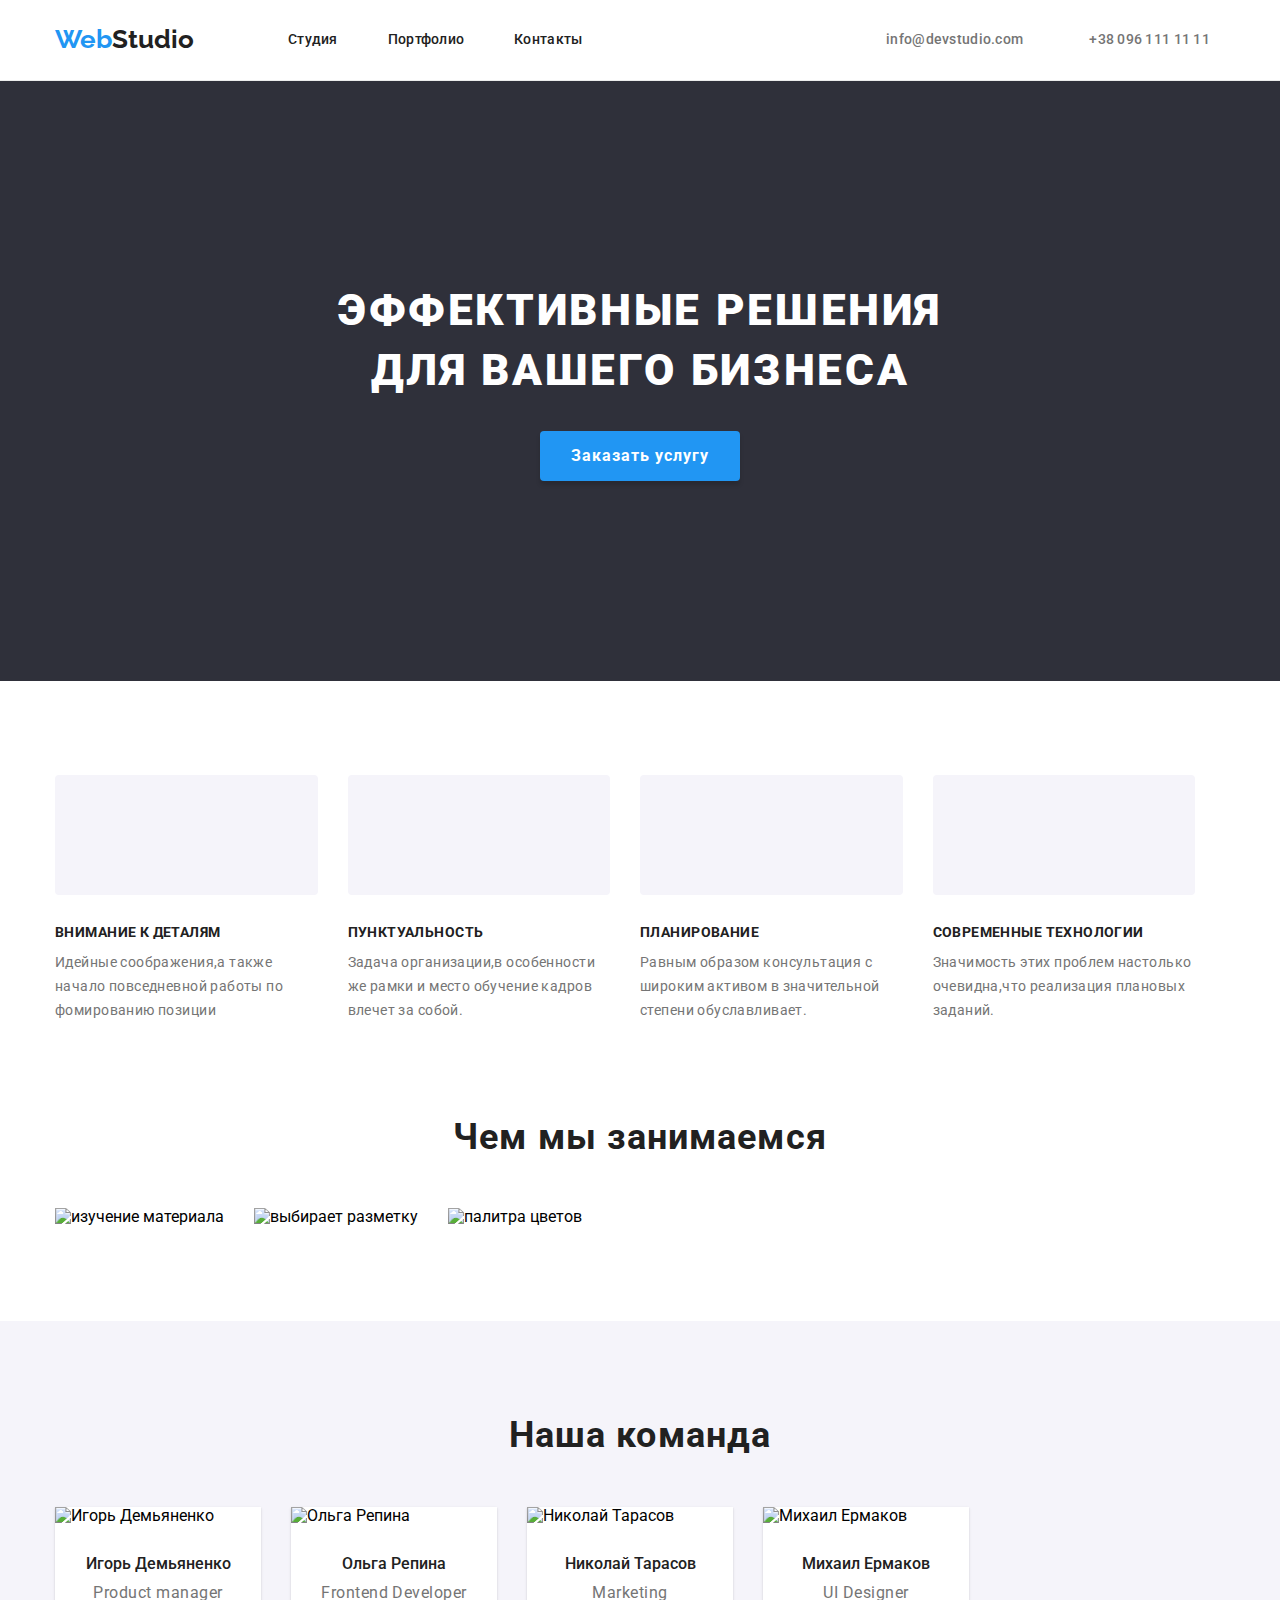
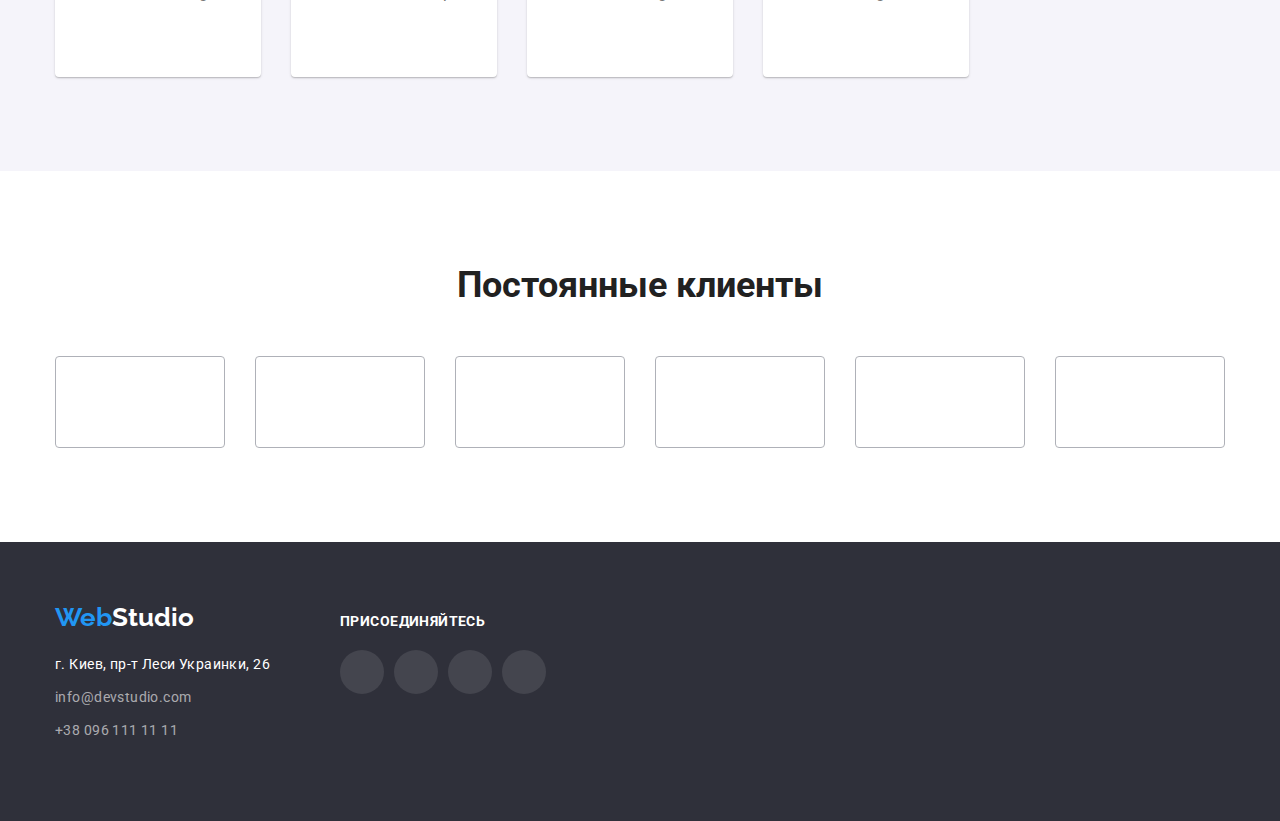
==== index.html @ 35769d96 "22.06" ====
<!DOCTYPE html>
<html lang="ru">

<head>
    <meta charset="UTF-8">
    <meta http-equiv="X-UA-Compatible" content="IE=edge">
    <meta name="viewport" content="width=device-width, initial-scale=1.0">
    <title>WebStudio</title>
    <link rel="stylesheet"
        href="https://cdnjs.cloudflare.com/ajax/libs/modern-normalize/1.0.0/modern-normalize.min.css" />
    <link rel="stylesheet" href="./css/styles.css">
    <link rel="preconnect" href="https://fonts.googleapis.com">
    <link rel="preconnect" href="https://fonts.gstatic.com" crossorigin>
    <link
        href="https://fonts.googleapis.com/css2?family=Raleway:wght@700&family=Roboto:wght@400;500;700;900&display=swap"
        rel="stylesheet">
</head>

<body>
    <header class="header">
        <div class="container">
            <nav class="header-nav">
                <a class="logo link" lang="en" href="">Web<span class="header-logo">Studio</span></a>
                <ul class="header-list">
                    <li class="header-item list"><a class="header-link link">Студия</a>
                    </li>
                    <li class="header-item list"><a class="header-link link" href="./portfolio.html">Портфолио</a>
                    </li>
                    <li class="header-item list"><a class="header-link link" href="">Контакты</a>
                    </li>
                </ul>
            </nav>
            <div class="container header-connect">
                <ul class="header-connect">
                    <li class="header-item-connect list">
                        <a href="mailto:info@devstudio.com" class="header-mail link"><svg class="header-icon" width="16"
                                height="13">
                                <use href="./images/icons.svg#icon-mail"></use>
                            </svg> info@devstudio.com</a>
                    </li>
                    <li class="header-item-connect list">
                        <a href="tel:+380961111111" class="header-tel link"><svg class="header-icon" width="16"
                                height="13">
                                <use href="images/icons.svg#icon-mobila"></use>
                            </svg>+38 096 111 11 11</a>
                    </li>
                </ul>
            </div>
    </header>
    <section class="basic section">
        <div class="container">
            <h1 class="basic-title">ЭФФЕКТИВНЫЕ РЕШЕНИЯ ДЛЯ ВАШЕГО БИЗНЕСА</h1>
            <button type="button" class="basic-btn">Заказать услугу</button>
        </div>
    </section>
    <section class="benefits section">
        <div class="container">
            <ul class="benefits-list">
                <li class="benefits-item list">
                    <div class="box">
                        <svg class="benefits-icon" width="70px" height="70px">
                            <use href="images/icons.svg#icon-tvplate"> </use>
                        </svg>
                    </div>
                    <h3 class="benefits-title">ВНИМАНИЕ К ДЕТАЛЯМ</h3>
                    <p class="benefits-text">Идейные соображения,а также начало повседневной работы по фомированию
                        позиции</p>
                </li>
                <li class="benefits-item list">
                    <div class="box">
                        <svg class="benefits-icon" width="70px" height="70px">
                            <use href="images/icons.svg#icon-watch"> </use>
                        </svg>
                    </div>
                    <h3 class="benefits-title">ПУНКТУАЛЬНОСТЬ</h3>
                    <p class="benefits-text">Задача организации,в особенности же рамки и место обучение кадров влечет за
                        собой.</p>
                </li>
                <li class="benefits-item list">
                    <div class="box">
                        <svg class="benefits-icon" width="70px" height="70px">
                            <use href="images/icons.svg#icon-notebook"> </use>
                        </svg>
                    </div>
                    <h3 class="benefits-title">ПЛАНИРОВАНИЕ</h3>
                    <p class="benefits-text">Равным образом консультация с широким активом в значительной степени
                        обуславливает.</p>
                </li>
                <li class="benefits-item list">
                    <div class="box">
                        <svg class="benefits-icon" width="70px" height="70px">
                            <use href="images/icons.svg#icon-astronavt"> </use>
                        </svg>
                    </div>
                    <h3 class="benefits-title">СОВРЕМЕННЫЕ ТЕХНОЛОГИИ</h3>
                    <p class="benefits-text">Значимость этих проблем настолько очевидна,что реализация плановых заданий.
                    </p>
                </li>
            </ul>
        </div>
    </section>
    <section class="about section">
        <div class="container">
            <h2 class="about-title">Чем мы занимаемся</h2>
            <ul class="about-list">
                <li class="about-item list">
                    <img src="./images/img.jpg" alt="изучение материала" width="370" height="294" />
                </li>
                <li class="about-item list">
                    <img src="./images/img2.jpg" alt="выбирает разметку" width="370" height="294" />
                </li>
                <li class="about-item list">
                    <img src="./images/img3.jpg" alt="палитра цветов" width="370" height="294" />
                </li>
            </ul>
    </section>
    <section class="team section">
        <div class="container">
            <h2 class="team-title">Наша команда</h2>
            <ul class="team-list">
                <li class="team-item list">
                    <img src="./images/igor1.jpg" alt="Игорь Демьяненко" width="270" height="260" />
                    <div class="team-name-section">
                        <h3 class="team-name">Игорь Демьяненко</h3>
                        <p lang="en" class="team-text">Product manager</p>
                        <ul class="team-soc-list list">
                            <li class="team-soc-item">
                                <a href="" class="team-soc-link">
                                    <svg class="icon" width="20" height="20">
                                        <use href="images/icons.svg#icon-insta"></use>
                                    </svg>
                                </a>
                            </li>
                            <li class="team-soc-item">
                                <a href="" class="team-soc-link">
                                    <svg class="icon" width="20" height="20">
                                        <use href="images/icons.svg#icon-twitter"></use>
                                    </svg>
                                </a>
                            </li>
                            <li class="team-soc-item">
                                <a href="" class="team-soc-link">
                                    <svg class="icon" width="20" height="20">
                                        <use href="images/icons.svg#icon-facebook"></use>
                                    </svg>
                                </a>
                            </li>
                            <li class="team-soc-item">
                                <a href="" class="team-soc-link">
                                    <svg class="icon" width="20" height="20">
                                        <use href="images/icons.svg#icon-in"></use>
                                    </svg>
                                </a>
                            </li>

                        </ul>
                    </div>
                </li>
                <li class="team-item list">
                    <img src="./images/olga2.jpg" alt="Ольга Репина" width="270" height="260" />
                    <div class="team-name-section">
                        <h3 class="team-name">Ольга Репина</h3>
                        <p lang="en" class="team-text">Frontend Developer</p>
                        <ul class="team-soc-list list">
                            <li class="team-soc-item">
                                <a href="" class="team-soc-link">
                                    <svg class="icon" width="20" height="20">
                                        <use href="images/icons.svg#icon-insta"></use>
                                    </svg>
                                </a>
                            </li>
                            <li class="team-soc-item">
                                <a href="" class="team-soc-link">
                                    <svg class="icon" width="20" height="20">
                                        <use href="images/icons.svg#icon-twitter"></use>
                                    </svg>
                                </a>
                            </li>
                            <li class="team-soc-item">
                                <a href="" class="team-soc-link">
                                    <svg class="icon" width="20" height="20">
                                        <use href="images/icons.svg#icon-facebook"></use>
                                    </svg>
                                </a>
                            </li>
                            <li class="team-soc-item">
                                <a href="" class="team-soc-link">
                                    <svg class="icon" width="20" height="20">
                                        <use href="images/icons.svg#icon-in"></use>
                                    </svg>
                                </a>
                            </li>

                        </ul>
                    </div>
                </li>
                <li class="team-item list">
                    <img src="./images/nikolya3.jpg" alt="Николай Тарасов" width="270" height="260" />
                    <div class="team-name-section">
                        <h3 class="team-name">Николай Тарасов</h3>
                        <p lang="en" class="team-text">Marketing</p>
                        <ul class="team-soc-list list">
                            <li class="team-soc-item">
                                <a href="" class="team-soc-link">
                                    <svg class="icon" width="20" height="20">
                                        <use href="images/icons.svg#icon-insta"></use>
                                    </svg>
                                </a>
                            </li>
                            <li class="team-soc-item">
                                <a href="" class="team-soc-link">
                                    <svg class="icon" width="20" height="20">
                                        <use href="images/icons.svg#icon-twitter"></use>
                                    </svg>
                                </a>
                            </li>
                            <li class="team-soc-item">
                                <a href="" class="team-soc-link">
                                    <svg class="icon" width="20" height="20">
                                        <use href="images/icons.svg#icon-facebook"></use>
                                    </svg>
                                </a>
                            </li>
                            <li class="team-soc-item">
                                <a href="" class="team-soc-link">
                                    <svg class="icon" width="20" height="20">
                                        <use href="images/icons.svg#icon-in"></use>
                                    </svg>
                                </a>
                            </li>

                        </ul>
                    </div>
                </li>
                <li class="team-item list">
                    <img src="./images/mikhail4.jpg" alt="Михаил Ермаков" width="270" height="260" />
                    <div class="team-name-section">
                        <h3 class="team-name">Михаил Ермаков</h3>
                        <p lang="en" class="team-text">UI Designer</p>
                        <ul class="team-soc-list list">
                            <li class="team-soc-item">
                                <a href="" class="team-soc-link">
                                    <svg class="icon" width="20" height="20">
                                        <use href="images/icons.svg#icon-insta"></use>
                                    </svg>
                                </a>
                            </li>
                            <li class="team-soc-item">
                                <a href="" class="team-soc-link">
                                    <svg class="icon" width="20" height="20">
                                        <use href="images/icons.svg#icon-twitter"></use>
                                    </svg>
                                </a>
                            </li>
                            <li class="team-soc-item">
                                <a href="" class="team-soc-link">
                                    <svg class="icon" width="20" height="20">
                                        <use href="images/icons.svg#icon-facebook"></use>
                                    </svg>
                                </a>
                            </li>
                            <li class="team-soc-item">
                                <a href="" class="team-soc-link">
                                    <svg class="icon" width="20" height="20">
                                        <use href="images/icons.svg#icon-in"></use>
                                    </svg>
                                </a>
                            </li>

                        </ul>
                    </div>
                </li>
            </ul>
    </section>
    <section class="section">
        <div class="conteiner">
            <h2 class="clients-title">Постоянные клиенты</h2>
            <ul class="clients-list">
                <li class="clients-item list">
                    <a href="" class="clients-link link">
                        <svg class="clients-icon" width="106" height="60">
                            <use href="./images/icons.svg#icon-yacocompany"></use>
                        </svg>
                    </a>
                </li>
                <li class="clients-item list">
                    <a href="" class="clients-link link">
                        <svg class="clients-icon" width="106" height="60">
                            <use href="./images/icons.svg#icon-windowcompany"></use>
                        </svg>
                    </a>
                </li>
                <li class="clients-item list">
                    <a href="" class="clients-link link">
                        <svg class="clients-icon" width="106" height="60">
                            <use href="./images/icons.svg#icon-mashrumcompany"></use>
                        </svg>
                    </a>
                </li>
                <li class="clients-item list">
                    <a href="" class="clients-link link">
                        <svg class="clients-icon" width="106" height="60">
                            <use href="./images/icons.svg#icon-fosterbluecompany"></use>
                        </svg>
                    </a>
                </li>
                <li class="clients-item list">
                    <a href="" class="clients-link link">
                        <svg class="clients-icon" width="106" height="60">
                            <use href="./images/icons.svg#icon-brandlistyacompany"></use>
                        </svg>
                    </a>
                </li>
                <li class="clients-item list">
                    <a href="" class="clients-link link">
                        <svg class="clients-icon" width="106" height="60">
                            <use href="./images/icons.svg#icon-tagincompany"></use>
                        </svg>
                    </a>
                </li>
            </ul>
        </div>
    </section>
    </main>
    <footer class="footer">
        <div class="container footer-join">
            <div>
                <a href="" class="logo link">Web<span class="footer-logo">Studio</span></a>
                <address>
                    <ul class="footer-list">
                        <li class="footer-item list">
                            <a href="https://goo.gl/maps/ZzXpxowHpBQzY1ZR8" target="_blank"
                                rel="noopener nofollow noreferrer" class="footer-address link">г. Киев, пр-т Леси
                                Украинки,
                                26</a>
                        </li>
                        <li class="footer-item list">
                            <a href="mailto:info@devstudio.com" class="footer-mail link">info@devstudio.com</a>
                        </li>
                        <li class="footer-item list">
                            <a href="tel:+380961111111" class="footer-tel link">+38 096 111 11 11</a>
                        </li>
                    </ul>
                </address>
            </div>
            <div class="footer-box">
                <h2 class="footer-title">Присоединяйтесь</h2>
                <ul class="footer-soc">
                    <li class="footer-soc-list list">
                        <a href="" class="footer-soc-link link">
                            <svg class="footer-icon" width="20" height="20">
                                <use href="./images/icons.svg#icon-insta"></use>
                            </svg>
                        </a>
                    </li>
                    <li class="footer-soc-list list">
                        <a href="" class="footer-soc-link link">
                            <svg class="footer-icon" width="20" height="20">
                                <use href="./images/icons.svg#icon-twitter"></use>
                            </svg>
                        </a>
                    </li>
                    <li class="footer-soc-list list">
                        <a href="" class="footer-soc-link link">
                            <svg class="footer-icon" width="20" height="20">
                                <use href="./images/icons.svg#icon-facebook"></use>
                            </svg>
                        </a>
                    </li>
                    <li class="footer-soc-list list">
                        <a href="" class="footer-soc-link link">
                            <svg class="footer-icon" width="20" height="20">
                                <use href="./images/icons.svg#icon-in"></use>
                            </svg>
                        </a>
                    </li>
                </ul>
            </div>
        </div>

    </footer>
</body>

</html>
---- css/styles.css ----
:root {
  --brend-color: #2196f3;
  --main-title-color: #212121;
  --second-title-color: #757575;
}

body {
  font-family: "Roboto", "Raleway", sans-serif;
  background: #ffffff;
  position: relative;
}

h1,
h2,
h3,
h4,
h5,
h6,
ul,
p {
  margin: 0;
  padding: 0;
}

.section {
  padding: 94px 0 94px 0;
}

.container {
  width: 1200px;
  margin: 0 auto;
  padding-right: 15px;
  padding-left: 15px;
}

.logo {
  font-family: "Raleway", sans-serif;
  font-weight: 700;
  font-size: 26px;
  line-height: 1.19;
  color: var(--brend-color);
}

.list {
  list-style: none;
}

.link {
  text-decoration: none;
}

.header {
  padding-top: 24px;
  padding-bottom: 25px;

  border-bottom: 1px solid #ececec;
}

.header .container {
  display: flex;
  align-items: center;
}

.header-nav {
  display: flex;
  align-items: center;
}

.header-logo {
  font-family: "Raleway", sans-serif;
  color: var(--main-title-color);
  margin-right: 94px;
}

.header-list {
  display: flex;
  padding: 0;
  margin: 0;
}

.header-item:not(:last-child) {
  margin-right: 50px;
}

.header-link {
  font-weight: 500;
  font-size: 14px;
  line-height: 1.14;
  letter-spacing: 0.02em;
  color: var(--main-title-color);
}

.header-link:hover,
.header-link:focus {
  color: var(--brend-color);
}

.header-mail,
.header-tel {
  font-weight: 500;
  font-size: 14px;
  line-height: 1.14;
  letter-spacing: 0.02em;
  color: var(--second-title-color);
}

.header-connect {
  display: flex;
  margin-left: auto;
}

.header-item-connect {
  margin-left: 50px;
}

.header-mail:hover,
.header-mail:focus,
.header-tel:hover,
.header-tel:focus {
  color: var(--brend-color);
}

.basic {
  max-width: 1600px;
  margin: 0 auto;
  height: 600px;
  padding-top: 200px;
  padding-bottom: 200px;
  background: #2f303a;
  background-image: linear-gradient(
      rgba(47, 48, 58, 0.4),
      rgba(47, 48, 58, 0.4)
    ),
    url(../images/basic.jpeg);
  background-repeat: no-repeat;
  background-position: center;
  background-size: cover;
  text-align: center;
}

.basic-title {
  width: 696px;
  margin: 0 auto 30px;
  font-weight: 900;
  font-size: 44px;
  line-height: 1.36;

  text-align: center;
  letter-spacing: 0.06em;
  text-transform: uppercase;
  color: #ffffff;
}

.basic-btn {
  justify-content: center;
  min-width: 200px;
  font-family: inherit;
  font-weight: 700;
  font-size: 16px;
  line-height: 1.87;
  align-items: center;
  text-align: center;
  letter-spacing: 0.06em;
  color: #ffffff;
  cursor: pointer;
  border: none;

  background: #2196f3;
  box-shadow: 0px 4px 4px rgba(0, 0, 0, 0.15);
  border-radius: 4px;
  width: 200px;
  height: 50px;
}

.benefits {
  padding-top: 94px;
  padding-bottom: 0;
  text-align: left;
}

.benefits-list {
  display: flex;
  margin: 0;
  padding: 0;
}

.benefits-item {
  width: 270px;
  margin-right: 30px;
}

.benefits-item:last-child {
  padding-right: 0;
}

.benefits-title {
  font-size: 14px;
  line-height: 1.14;
  letter-spacing: 0.03em;
  text-transform: uppercase;
  color: var(--main-title-color);
  padding-bottom: 10px;
}

.box {
  display: flex;
  justify-content: center;
  align-items: center;
  margin-bottom: 30px;
  height: 120px;
  border-radius: 4px;
  background-color: #f5f4fa;
}

.benefits-text {
  font-size: 14px;
  line-height: 1.71;
  letter-spacing: 0.03em;
  color: var(--second-title-color);
}

.team {
  background: #f5f4fa;
  margin-left: 0;
  padding-bottom: 94px;
}

.about-list,
.team-list {
  display: flex;
}

.about-item {
  justify-content: center;
}
.about-item:not(:last-child) {
  margin-right: 30px;
}

.team-item:not(:last-child) {
  margin-right: 30px;
}

.about-title,
.team-title {
  font-size: 36px;
  line-height: 1.16;
  text-align: center;
  letter-spacing: 0.03em;
  color: var(--main-title-color);
  margin-bottom: 50px;
}
.team-item {
  background-color: #ffffff;
  border-radius: 0 0 4px 4px;
  box-shadow: 0px 1px 3px rgba(0, 0, 0, 0.12), 0px 1px 1px rgba(0, 0, 0, 0.14),
    0px 2px 1px rgba(0, 0, 0, 0.02);
  border-radius: 0px 0px 4px 4px;
}
.team-name {
  font-weight: 500;
  font-size: 16px;
  line-height: 1.18;
  text-align: center;
  color: var(--main-title-color);
  margin-bottom: 10px;
}

.team-name-section {
  padding-top: 30px;
  padding-bottom: 30px;
}

.team-text {
  font-size: 16px;
  line-height: 1.18;
  text-align: center;
  letter-spacing: 0.03em;
  color: var(--second-title-color);
}
.team-soc-list {
  display: flex;
  justify-content: center;
}
.team-soc-item {
  width: 44px;
  height: 44px;
  margin-right: 10px;
}
.team-soc-item:last-child {
  margin-right: 0;
}
.team-soc-link {
  width: 100%;
  height: 100%;
  fill: #afb1b8;
  background-color: #ffffff;
  border-radius: 50%;
  display: flex;
  align-items: center;
  justify-content: center;
}
.team-soc-link:hover .team-soc-link:focus {
  color: #fff;
  fill: currentColor;
  background-color: var(--brend-color);
}

.clients-title {
  margin-bottom: 50px;
  font-weight: 700;
  font-size: 36px;
  line-height: 1.16;
  text-align: center;
  color: var(--main-title-color);
}

.clients-list,
.clients-link {
  display: flex;
  align-items: center;
  justify-content: center;
}

.clients-link {
  width: 100%;
  height: 100%;
  max-width: 170px;
  color: #afb1b8;
}
.clients-link:hover,
.clients-link:focus {
  border: 1px solid var(--brend-color);
  border-radius: 4px;
  color: var(--brend-color);
}

.clients-icon {
  fill: currentColor;
}

.clients-item {
  justify-content: center;
  width: 170px;
  height: 92px;
  margin-right: 30px;
  border: 1px solid #afb1b8;
  border-radius: 4px;
  display: flex;
}

.clients-item:last-child {
  margin-right: 0;
}

.footer {
  background: #2f303a;
  padding-top: 60px;
  padding-bottom: 60px;
}
.footer-item {
  margin-bottom: 9px;
}

.footer-logo {
  display: inline-block;
  font-family: "Raleway", sans-serif;
  color: #ffffff;
  padding-bottom: 20px;
}

.footer-list {
  display: inline-block;
  padding-top: 0;
  margin-bottom: 9px;
  font-style: normal;
  letter-spacing: 0.03em;
}

.footer-address {
  font-size: 14px;
  line-height: 1.71;
  letter-spacing: 0.03em;
  color: #ffffff;
}

.footer-mail {
  font-size: 14px;
  line-height: 1.71;
  letter-spacing: 0.03em;
  color: rgba(255, 255, 255, 0.6);
}

.footer-tel {
  font-size: 14px;
  line-height: 1.71;
  letter-spacing: 0.03em;
  color: rgba(255, 255, 255, 0.6);
}

.footer-address:hover,
.footer-mail:hover,
.footer-tel:hover {
  color: var(--brend-color);
}

.footer-address:focus,
.footer-mail:focus,
.footer-tel:focus {
  color: var(--brend-color);
}
.footer-join {
  display: flex;
  align-items: baseline;
}
.footer-box {
  margin-left: 70px;
}
.footer-title {
  margin-bottom: 20px;
  font-size: 14px;
  line-height: 1.14;
  letter-spacing: 0.03em;
  text-transform: uppercase;
  color: #fff;
}

.footer-soc {
  display: flex;
  justify-content: center;
  margin-bottom: 10px;
}

.footer-soc-list {
  width: 44px;
  height: 44px;
  margin-right: 10px;
}

.footer-soc-list:last-child {
  margin-right: 0;
}

.footer-soc-link {
  width: 100%;
  height: 100%;
  border-radius: 50%;
  background: rgba(255, 255, 255, 0.1);
  display: flex;
  align-items: center;
  justify-content: center;
  color: #ffffff;
}

.footer-icon {
  fill: currentColor;
}

.footer-soc-link:hover,
.footer-soc-link:focus {
  background-color: var(--brend-color);
  color: #ffffff;
}

.btn-list {
  display: flex;
  margin-bottom: 50px;
  justify-content: center;
}

.btn-item {
  margin-right: 8px;
}

.btn-item:last-child {
  padding-right: 0;
}

.btn-class {
  border: none;
  padding: 6px 22px;
  display: block;
  font: inherit;
  font-weight: 500;
  font-size: 16px;
  line-height: 1.62;
  text-align: center;
  letter-spacing: 0.03em;
  color: var(--main-title-color);
  background: #f5f4fa;
  cursor: pointer;
  border-radius: 4px;
}

.btn-class:hover,
.btn-class:focus {
  color: #ffffff;
  background-color: var(--brend-color);
}

.project {
  padding-top: 94px;
  padding-bottom: 94px;
}

.projects-list {
  display: flex;
  flex-wrap: wrap;
  justify-content: center;
}

.projects-item:not(:nth-child(3n)) {
  margin-right: 30px;
}

.projects-item:nth-child(-n + 6) {
  margin-bottom: 30px;
}
.projects-item:hover .projects-item:focus {
  box-shadow: 0px 1px 1px rgba(0, 0, 0, 0.12), 0px 4px 4px rgba(0, 0, 0, 0.06),
    1px 4px 6px rgba(0, 0, 0, 0.16);
}

.project-image.no-gap {
  display: block;
}

.projects-title {
  font-size: 18px;
  line-height: 2;
  letter-spacing: 0.06em;
  color: var(--main-title-color);
  margin-bottom: 4px;
}

.projects-text {
  font-size: 16px;
  line-height: 1.88;
  letter-spacing: 0.03em;
  color: var(--second-title-color);
}

.other-text {
  padding: 20px 24px;
  box-sizing: border-box;

  width: 370px;

  background: #ffffff;
  border: 1px solid #eeeeee;
  border-top: #ffffff;
}
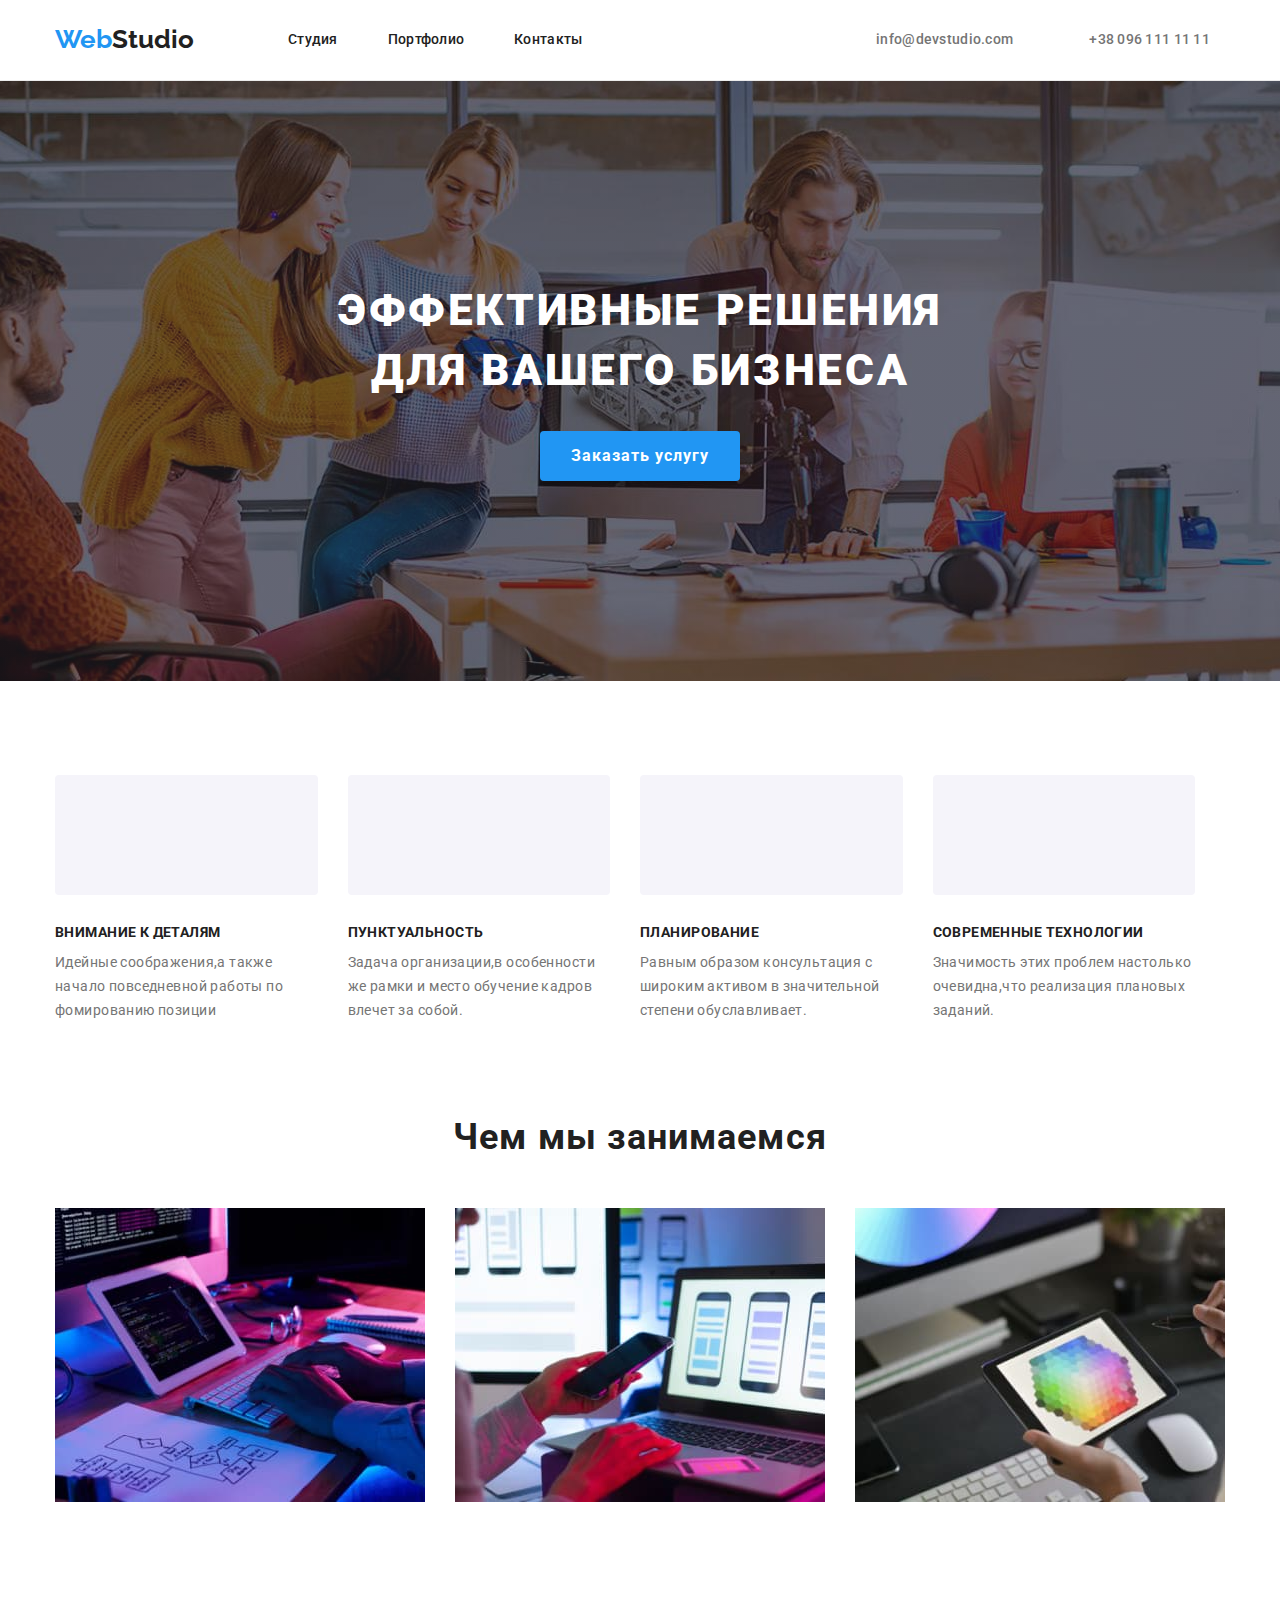
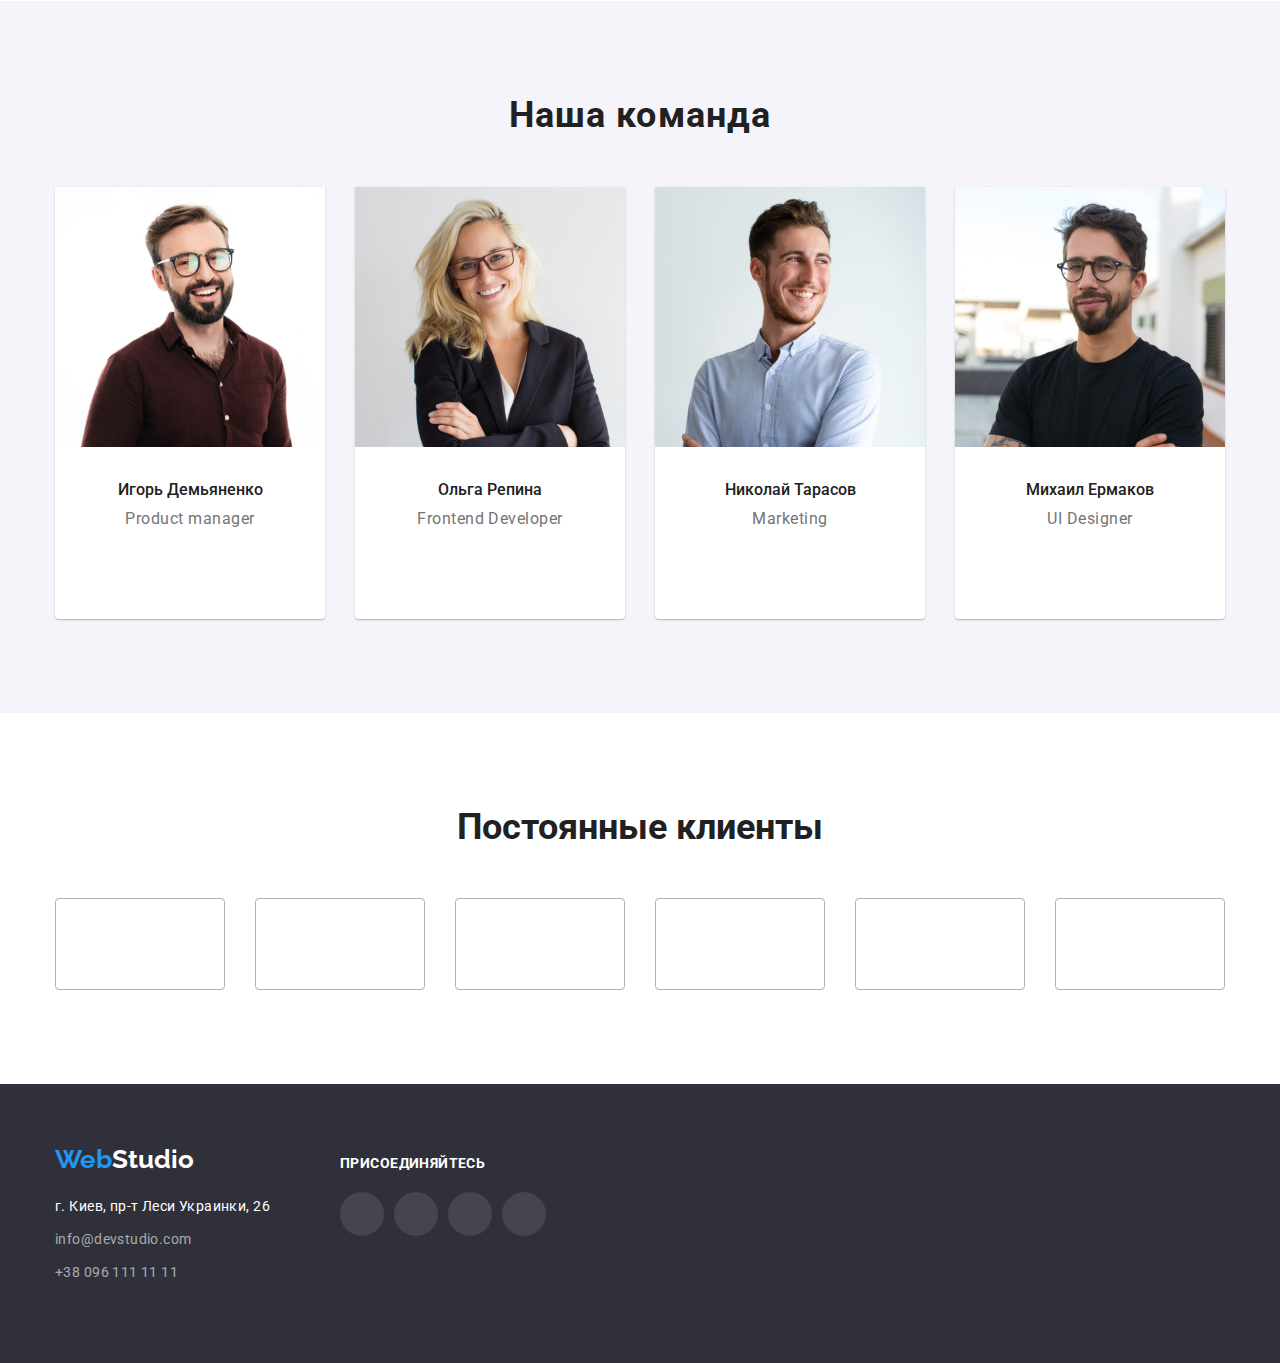
==== commit 3aec8366: "svg" ====
--- a/index.html
+++ b/index.html
@@ -165,7 +165,7 @@
                             <li class="team-soc-item">
                                 <a href="" class="team-soc-link">
                                     <svg class="icon" width="20" height="20">
-                                        <use href="images/icons.svg#icon-insta"></use>
+                                        <use href="images/icons.svg#icon-instagram"></use>
                                     </svg>
                                 </a>
                             </li>
--- a/css/styles.css
+++ b/css/styles.css
@@ -102,6 +102,13 @@
   line-height: 1.14;
   letter-spacing: 0.02em;
   color: var(--second-title-color);
+}
+.header-icon {
+  padding-top: -1px;
+  margin-right: 10px;
+  width: 16px;
+  height: 13px;
+  fill: currentColor;
 }
 
 .header-connect {
@@ -277,6 +284,7 @@
   text-align: center;
   letter-spacing: 0.03em;
   color: var(--second-title-color);
+  margin-bottom: 16px;
 }
 .team-soc-list {
   display: flex;
@@ -502,7 +510,6 @@
   padding-top: 94px;
   padding-bottom: 94px;
 }
-
 .projects-list {
   display: flex;
   flex-wrap: wrap;
@@ -516,7 +523,9 @@
 .projects-item:nth-child(-n + 6) {
   margin-bottom: 30px;
 }
-.projects-item:hover .projects-item:focus {
+
+.projects-item:hover,
+.projects-item:focus {
   box-shadow: 0px 1px 1px rgba(0, 0, 0, 0.12), 0px 4px 4px rgba(0, 0, 0, 0.06),
     1px 4px 6px rgba(0, 0, 0, 0.16);
 }
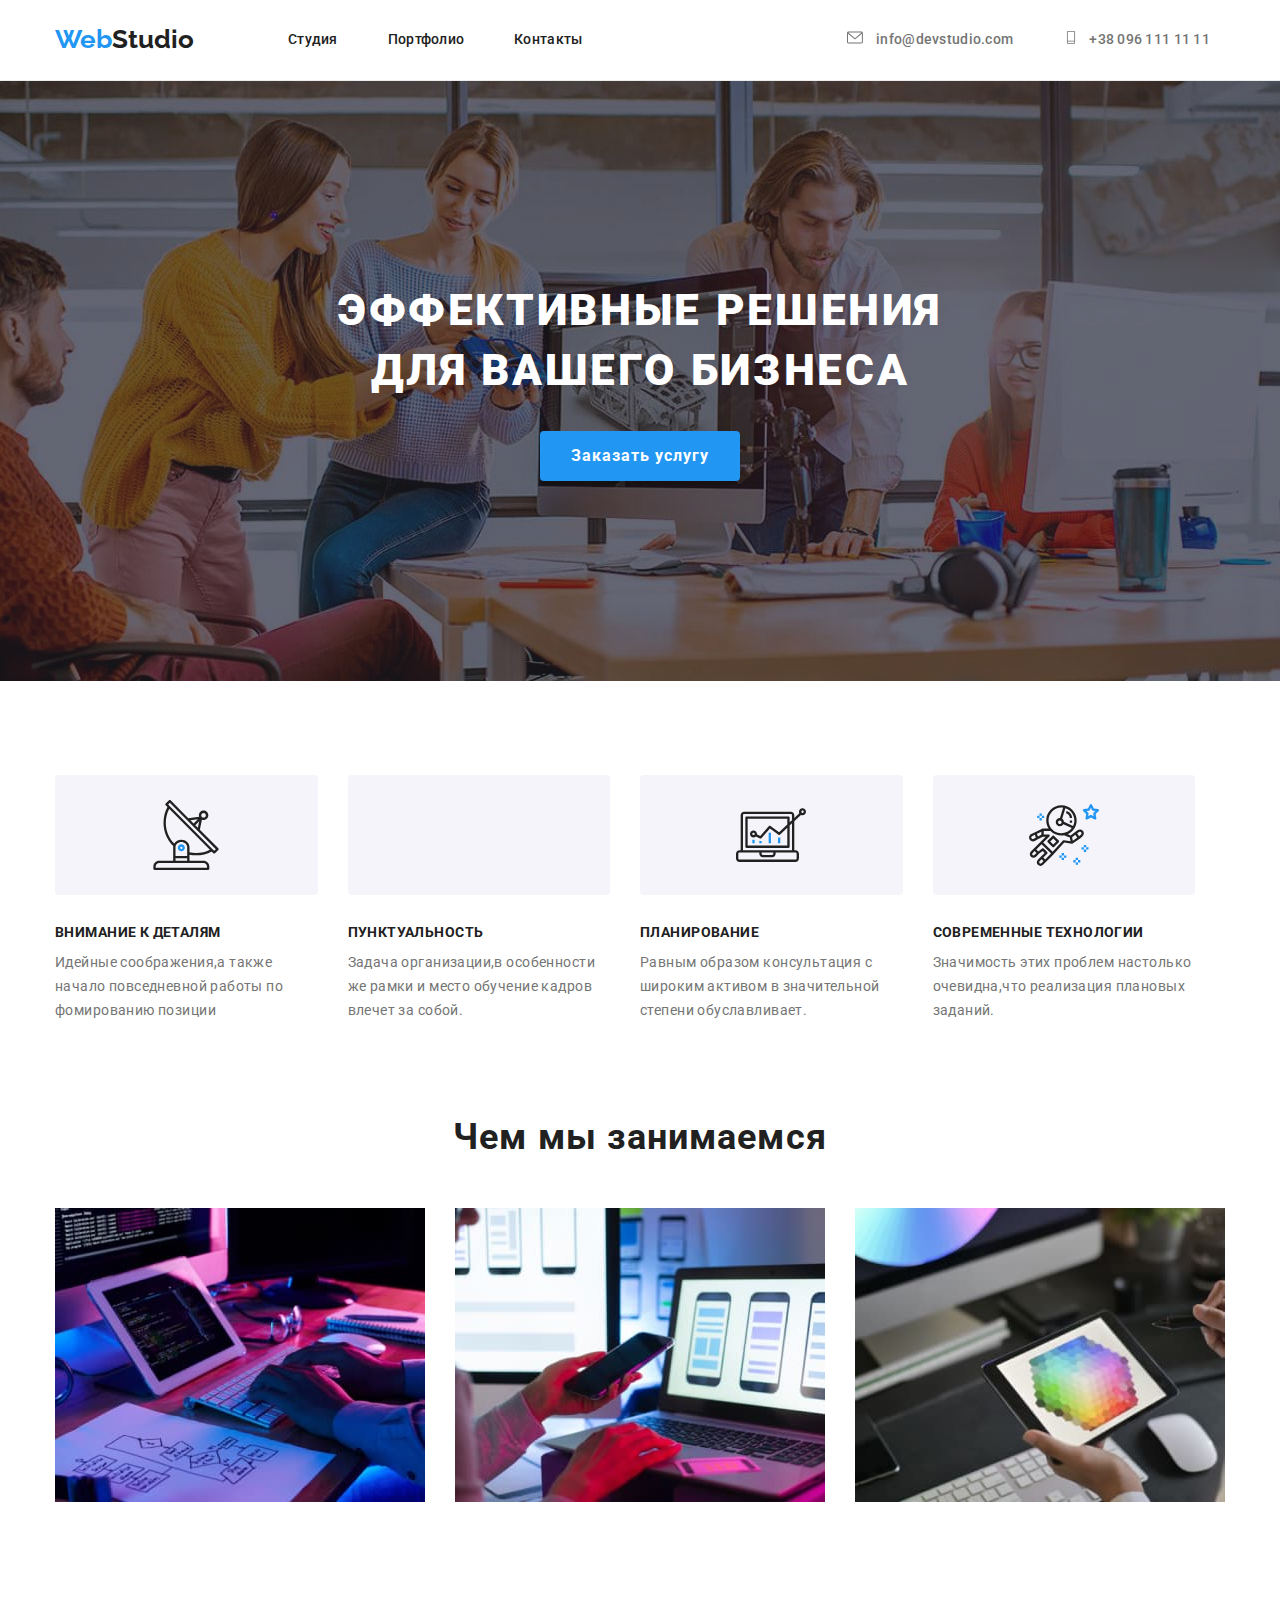
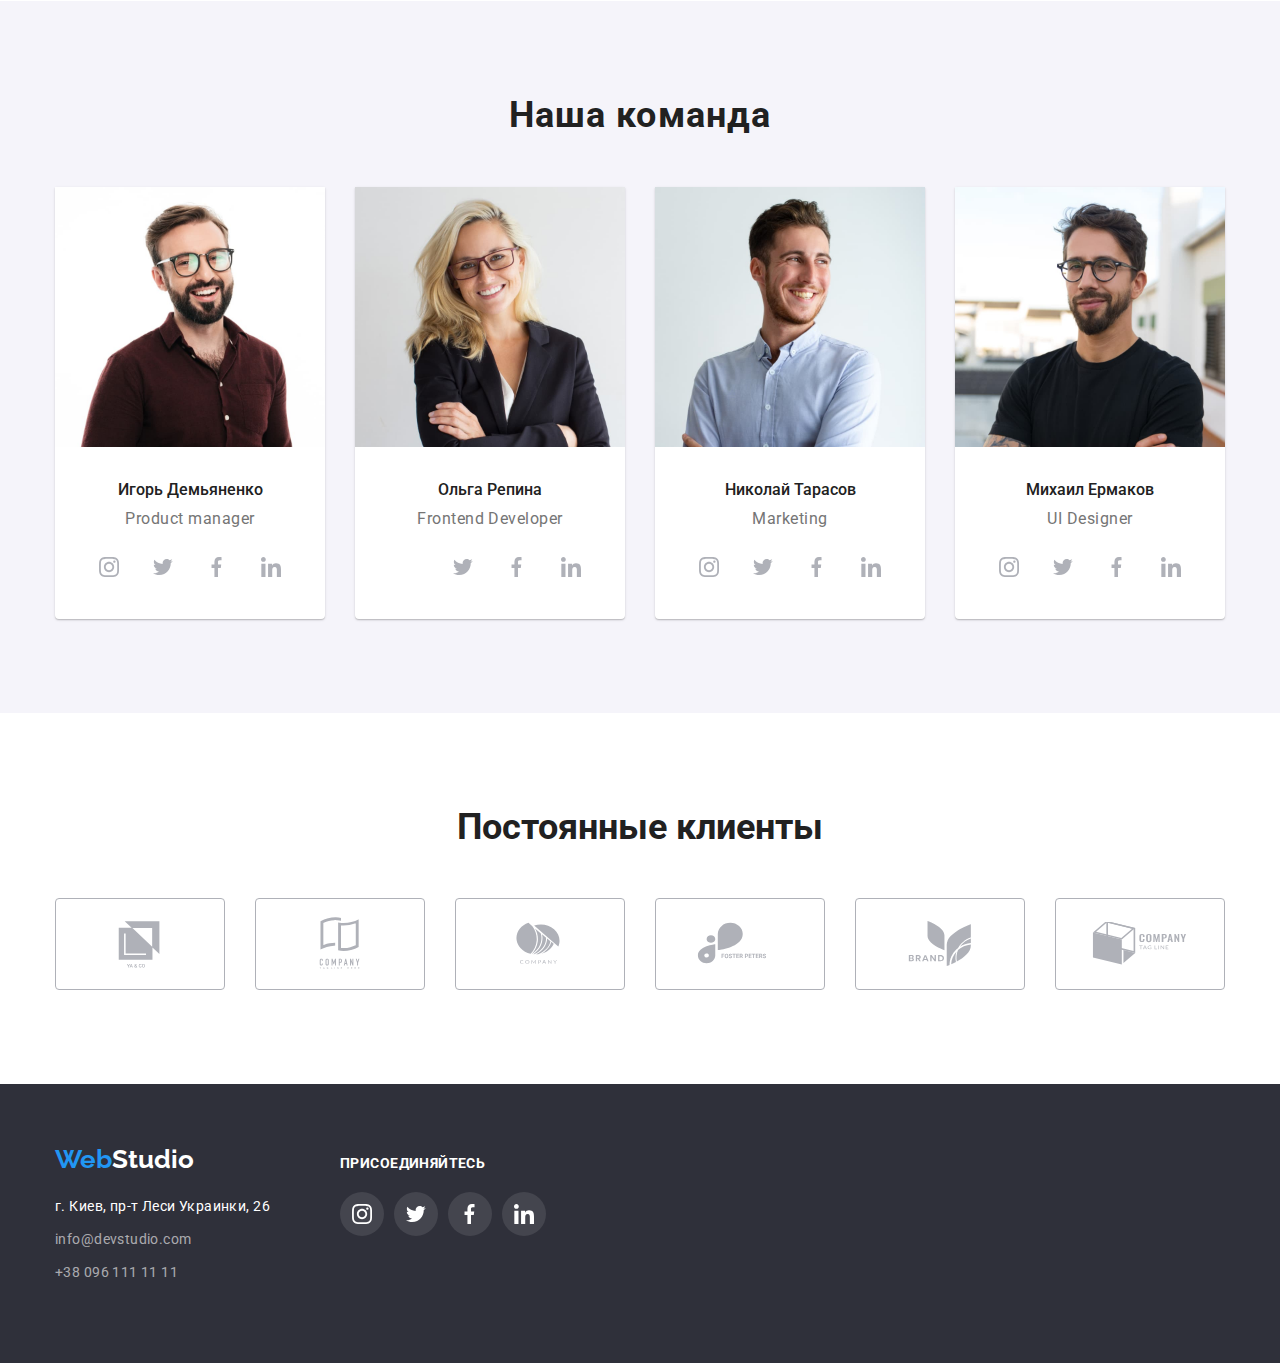
==== commit 2c61b0d7: "neponyatno" ====
--- a/index.html
+++ b/index.html
@@ -20,7 +20,7 @@
     <header class="header">
         <div class="container">
             <nav class="header-nav">
-                <a class="logo link" lang="en" href="">Web<span class="header-logo">Studio</span></a>
+                <a href="" class="logo link">Web<span class="header-logo">Studio</span></a>
                 <ul class="header-list">
                     <li class="header-item list"><a class="header-link link">Студия</a>
                     </li>
@@ -59,7 +59,7 @@
                 <li class="benefits-item list">
                     <div class="box">
                         <svg class="benefits-icon" width="70px" height="70px">
-                            <use href="images/icons.svg#icon-tvplate"> </use>
+                            <use href="images/icons.svg#icon-antenna-1-2"> </use>
                         </svg>
                     </div>
                     <h3 class="benefits-title">ВНИМАНИЕ К ДЕТАЛЯМ</h3>
@@ -69,7 +69,7 @@
                 <li class="benefits-item list">
                     <div class="box">
                         <svg class="benefits-icon" width="70px" height="70px">
-                            <use href="images/icons.svg#icon-watch"> </use>
+                            <use href="images/icon-clock-1-2"> </use>
                         </svg>
                     </div>
                     <h3 class="benefits-title">ПУНКТУАЛЬНОСТЬ</h3>
@@ -79,7 +79,7 @@
                 <li class="benefits-item list">
                     <div class="box">
                         <svg class="benefits-icon" width="70px" height="70px">
-                            <use href="images/icons.svg#icon-notebook"> </use>
+                            <use href="images/icons.svg#icon-diagram-1-2"> </use>
                         </svg>
                     </div>
                     <h3 class="benefits-title">ПЛАНИРОВАНИЕ</h3>
@@ -89,7 +89,7 @@
                 <li class="benefits-item list">
                     <div class="box">
                         <svg class="benefits-icon" width="70px" height="70px">
-                            <use href="images/icons.svg#icon-astronavt"> </use>
+                            <use href="images/icons.svg#icon-astronaut-1-2"> </use>
                         </svg>
                     </div>
                     <h3 class="benefits-title">СОВРЕМЕННЫЕ ТЕХНОЛОГИИ</h3>
@@ -127,7 +127,7 @@
                             <li class="team-soc-item">
                                 <a href="" class="team-soc-link">
                                     <svg class="icon" width="20" height="20">
-                                        <use href="images/icons.svg#icon-insta"></use>
+                                        <use href="images/icons.svg#icon-intagram"></use>
                                     </svg>
                                 </a>
                             </li>
@@ -203,7 +203,7 @@
                             <li class="team-soc-item">
                                 <a href="" class="team-soc-link">
                                     <svg class="icon" width="20" height="20">
-                                        <use href="images/icons.svg#icon-insta"></use>
+                                        <use href="images/icons.svg#icon-intagram"></use>
                                     </svg>
                                 </a>
                             </li>
@@ -241,7 +241,7 @@
                             <li class="team-soc-item">
                                 <a href="" class="team-soc-link">
                                     <svg class="icon" width="20" height="20">
-                                        <use href="images/icons.svg#icon-insta"></use>
+                                        <use href="images/icons.svg#icon-intagram"></use>
                                     </svg>
                                 </a>
                             </li>
@@ -314,7 +314,7 @@
                 <li class="clients-item list">
                     <a href="" class="clients-link link">
                         <svg class="clients-icon" width="106" height="60">
-                            <use href="./images/icons.svg#icon-tagincompany"></use>
+                            <use href="./images/icons.svg#icon-taginfcompany"></use>
                         </svg>
                     </a>
                 </li>
@@ -349,7 +349,7 @@
                     <li class="footer-soc-list list">
                         <a href="" class="footer-soc-link link">
                             <svg class="footer-icon" width="20" height="20">
-                                <use href="./images/icons.svg#icon-insta"></use>
+                                <use href="./images/icons.svg#icon-intagram"></use>
                             </svg>
                         </a>
                     </li>
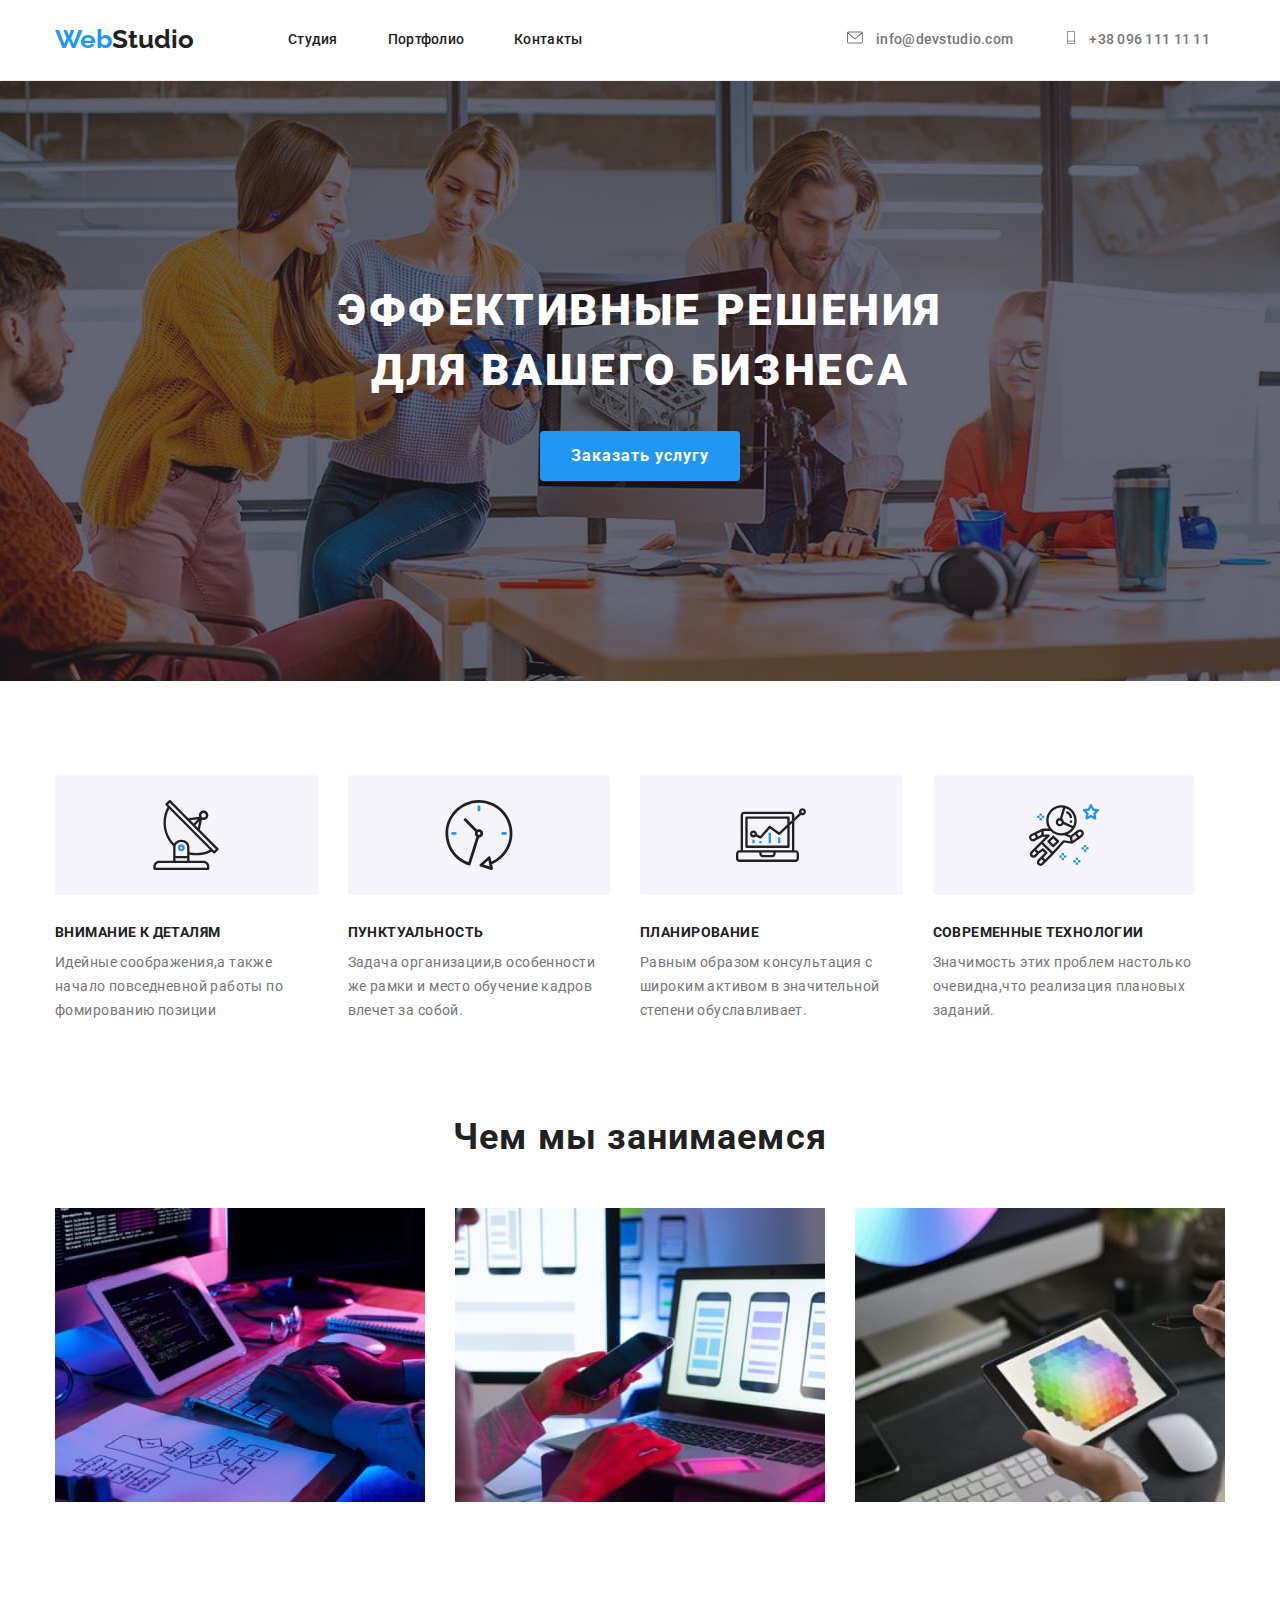
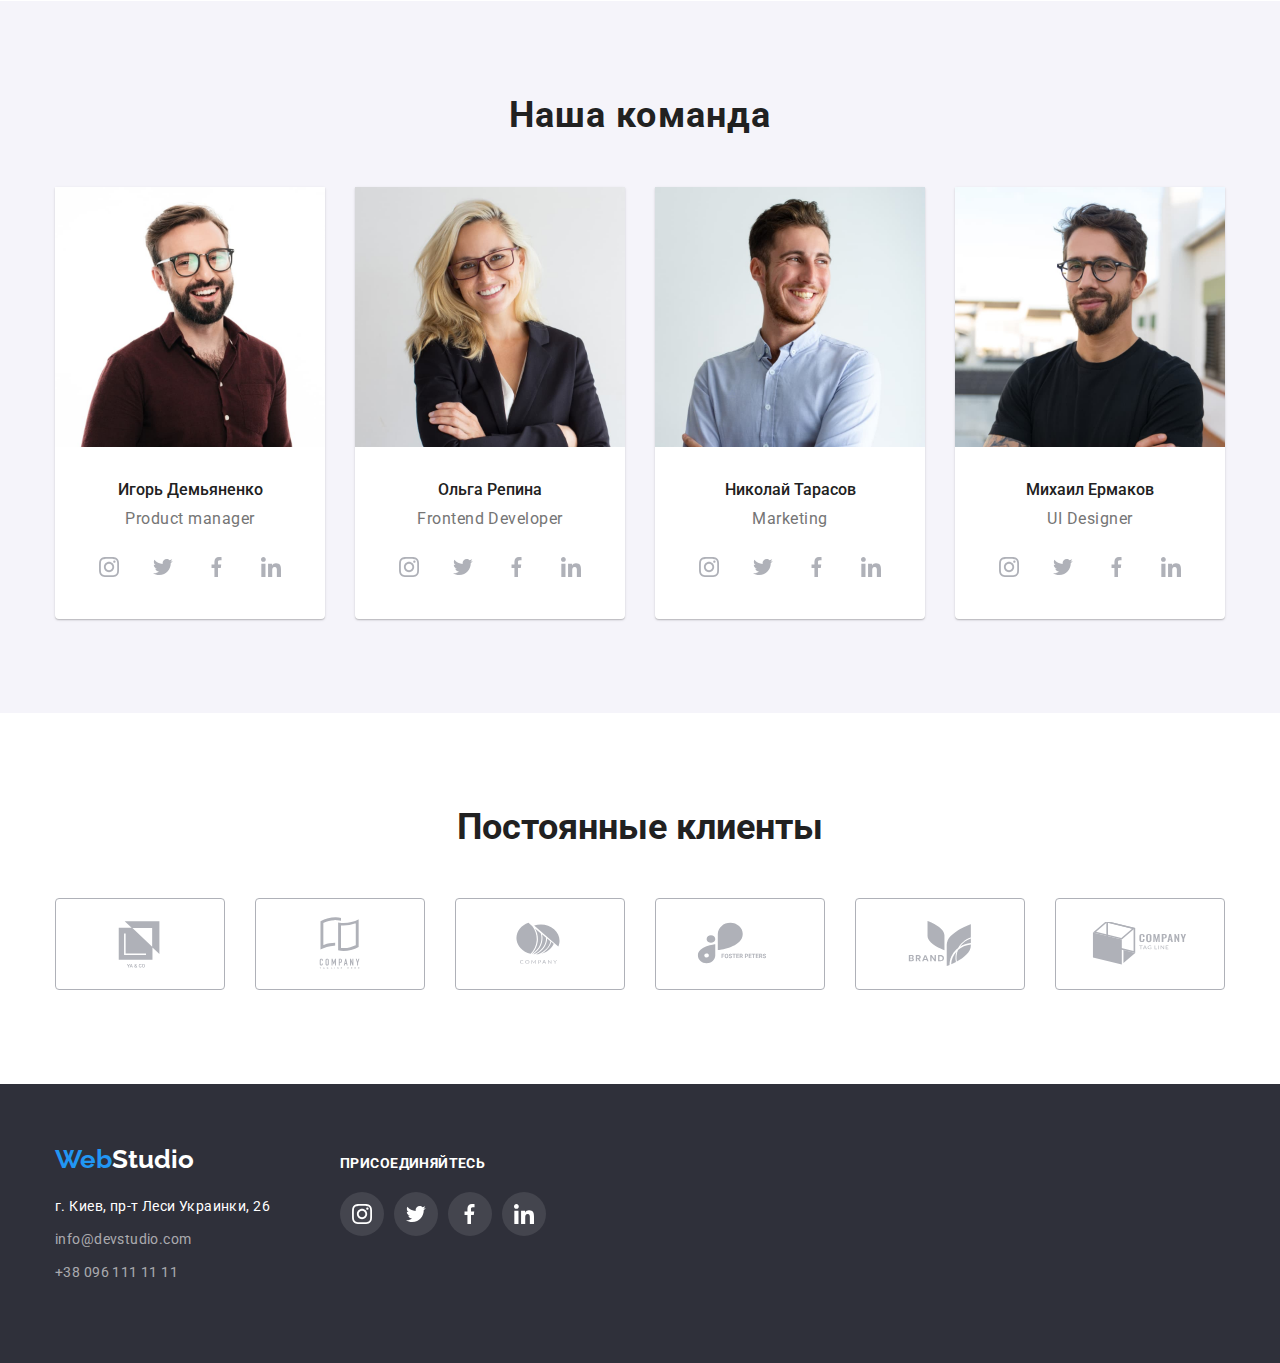
==== commit 972bd828: "index.html. 22:12" ====
--- a/index.html
+++ b/index.html
@@ -69,7 +69,7 @@
                 <li class="benefits-item list">
                     <div class="box">
                         <svg class="benefits-icon" width="70px" height="70px">
-                            <use href="images/icon-clock-1-2"> </use>
+                            <use href="images/icons.svg#icon-clock-1-2"> </use>
                         </svg>
                     </div>
                     <h3 class="benefits-title">ПУНКТУАЛЬНОСТЬ</h3>
@@ -165,7 +165,7 @@
                             <li class="team-soc-item">
                                 <a href="" class="team-soc-link">
                                     <svg class="icon" width="20" height="20">
-                                        <use href="images/icons.svg#icon-instagram"></use>
+                                        <use href="images/icons.svg#icon-intagram"></use>
                                     </svg>
                                 </a>
                             </li>
--- a/css/styles.css
+++ b/css/styles.css
@@ -504,12 +504,15 @@
 .btn-class:focus {
   color: #ffffff;
   background-color: var(--brend-color);
+  box-shadow: 0px 3px 1px rgba(0, 0, 0, 0.1), 0px 1px 2px rgba(0, 0, 0, 0.08),
+    0px 2px 2px rgba(0, 0, 0, 0.12);
 }
 
 .project {
   padding-top: 94px;
   padding-bottom: 94px;
 }
+
 .projects-list {
   display: flex;
   flex-wrap: wrap;
@@ -523,9 +526,7 @@
 .projects-item:nth-child(-n + 6) {
   margin-bottom: 30px;
 }
-
-.projects-item:hover,
-.projects-item:focus {
+.projects-item:hover .projects-item:focus {
   box-shadow: 0px 1px 1px rgba(0, 0, 0, 0.12), 0px 4px 4px rgba(0, 0, 0, 0.06),
     1px 4px 6px rgba(0, 0, 0, 0.16);
 }
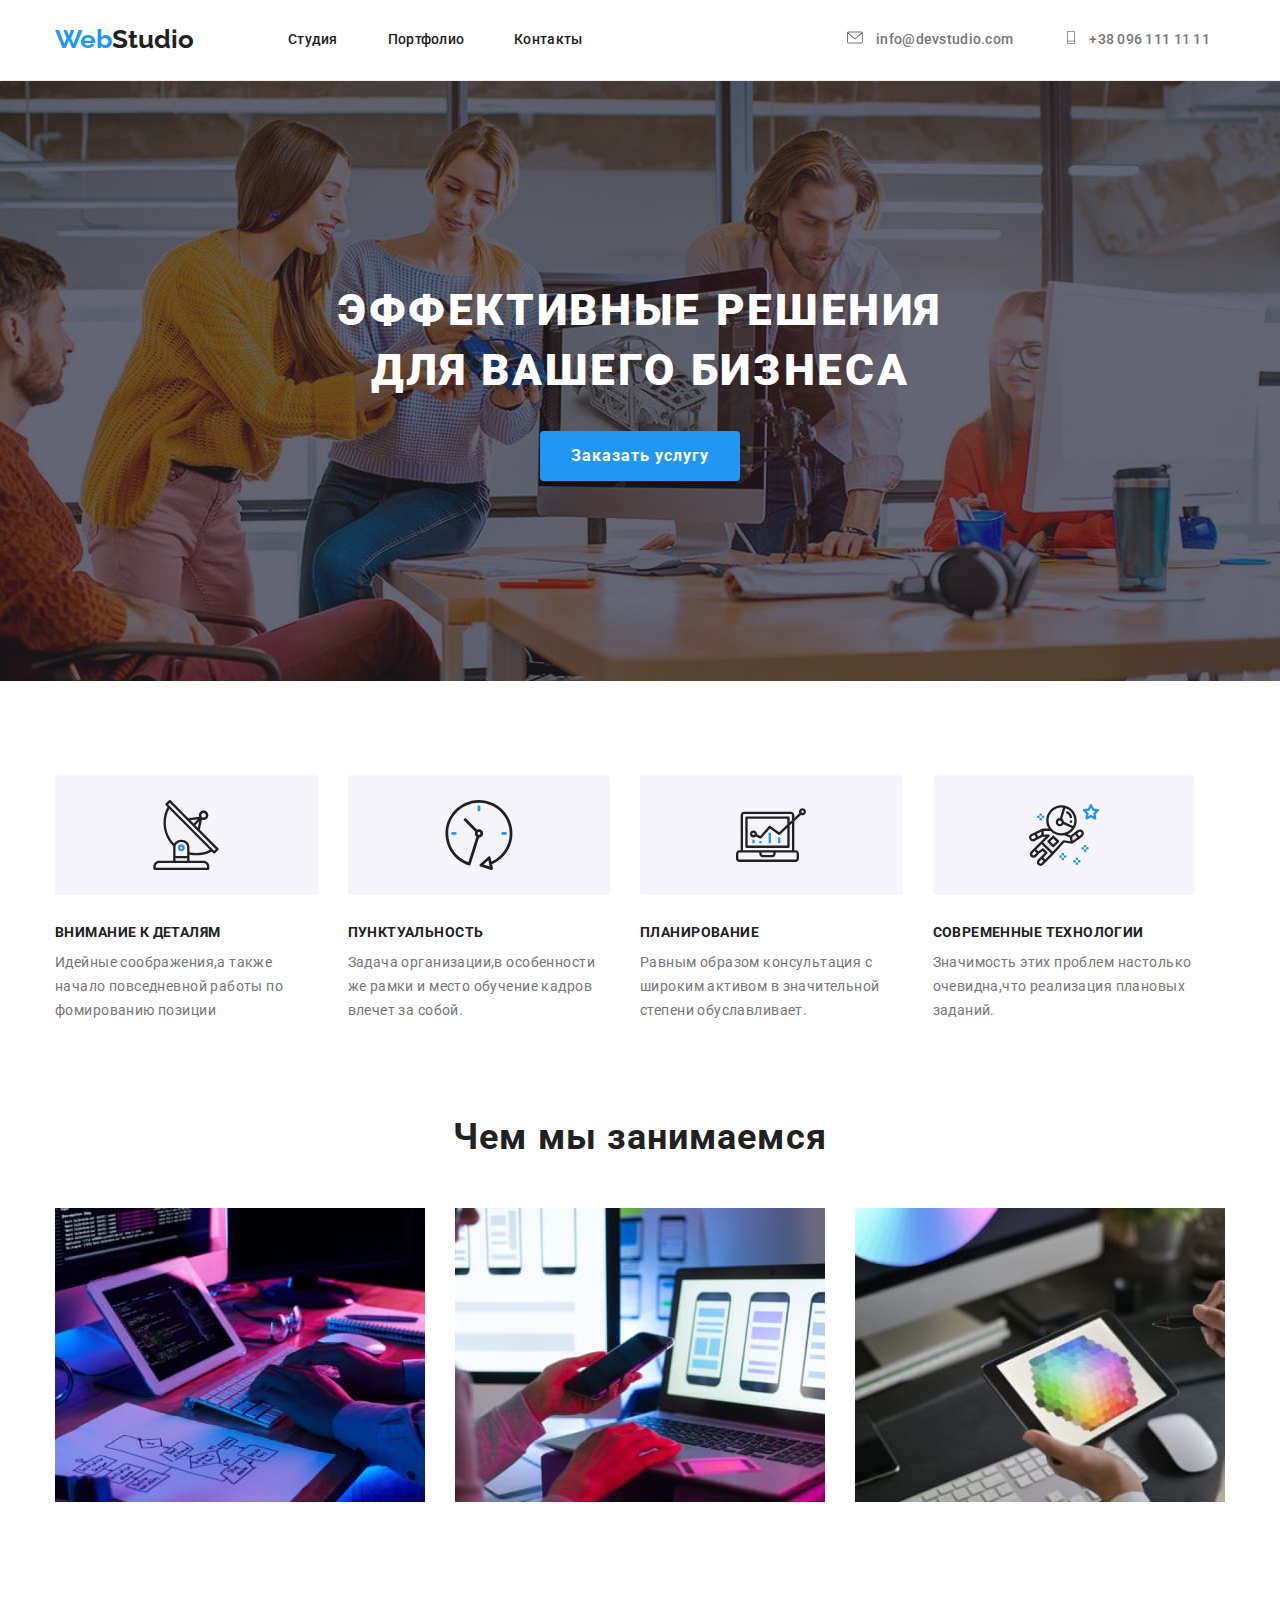
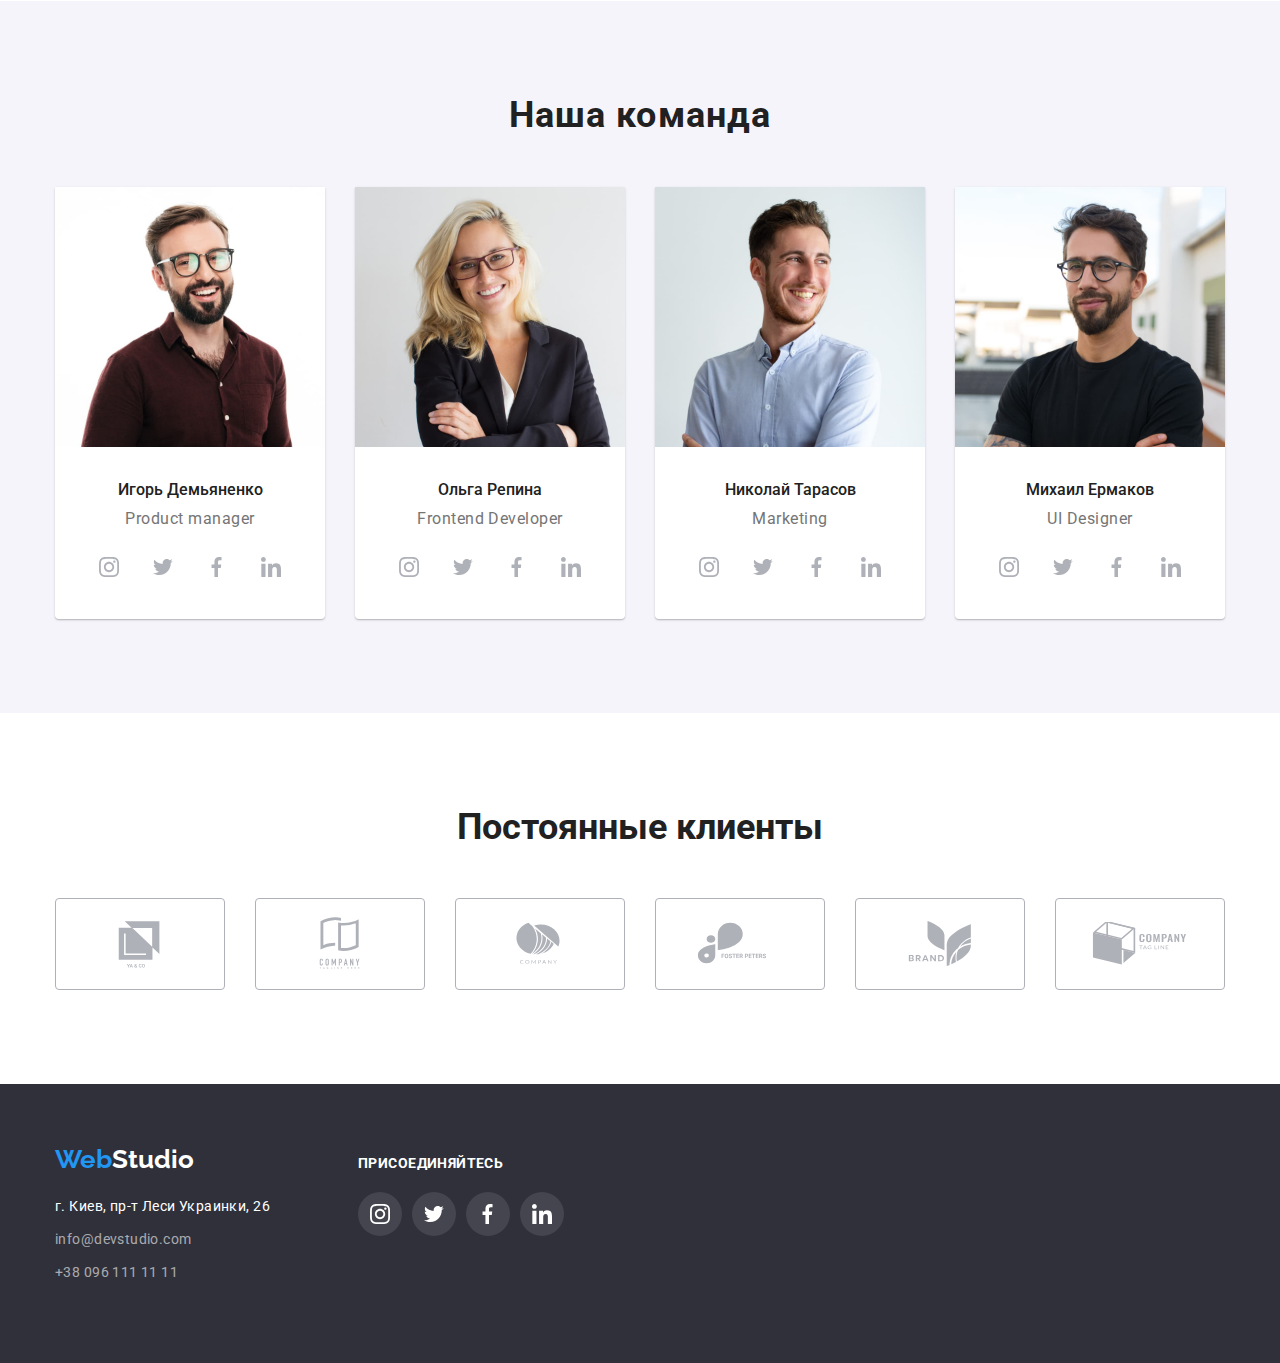
==== commit 63af88ac: "logo margin" ====
--- a/index.html
+++ b/index.html
@@ -22,11 +22,11 @@
             <nav class="header-nav">
                 <a href="" class="logo link">Web<span class="header-logo">Studio</span></a>
                 <ul class="header-list">
-                    <li class="header-item list"><a class="header-link link">Студия</a>
-                    </li>
-                    <li class="header-item list"><a class="header-link link" href="./portfolio.html">Портфолио</a>
-                    </li>
-                    <li class="header-item list"><a class="header-link link" href="">Контакты</a>
+                    <li class="header-item list"><a href="" class="header-link link">Студия</a>
+                    </li>
+                    <li class="header-item list"><a href="./portfolio.html" class="header-link link">Портфолио</a>
+                    </li>
+                    <li class="header-item list"><a href="" class="header-link link">Контакты</a>
                     </li>
                 </ul>
             </nav>
--- a/css/styles.css
+++ b/css/styles.css
@@ -39,6 +39,7 @@
   font-size: 26px;
   line-height: 1.19;
   color: var(--brend-color);
+  margin-right: 94px;
 }
 
 .list {
@@ -69,7 +70,6 @@
 .header-logo {
   font-family: "Raleway", sans-serif;
   color: var(--main-title-color);
-  margin-right: 94px;
 }
 
 .header-list {
@@ -526,7 +526,9 @@
 .projects-item:nth-child(-n + 6) {
   margin-bottom: 30px;
 }
-.projects-item:hover .projects-item:focus {
+
+.projects-item:hover,
+.projects-item:focus {
   box-shadow: 0px 1px 1px rgba(0, 0, 0, 0.12), 0px 4px 4px rgba(0, 0, 0, 0.06),
     1px 4px 6px rgba(0, 0, 0, 0.16);
 }
